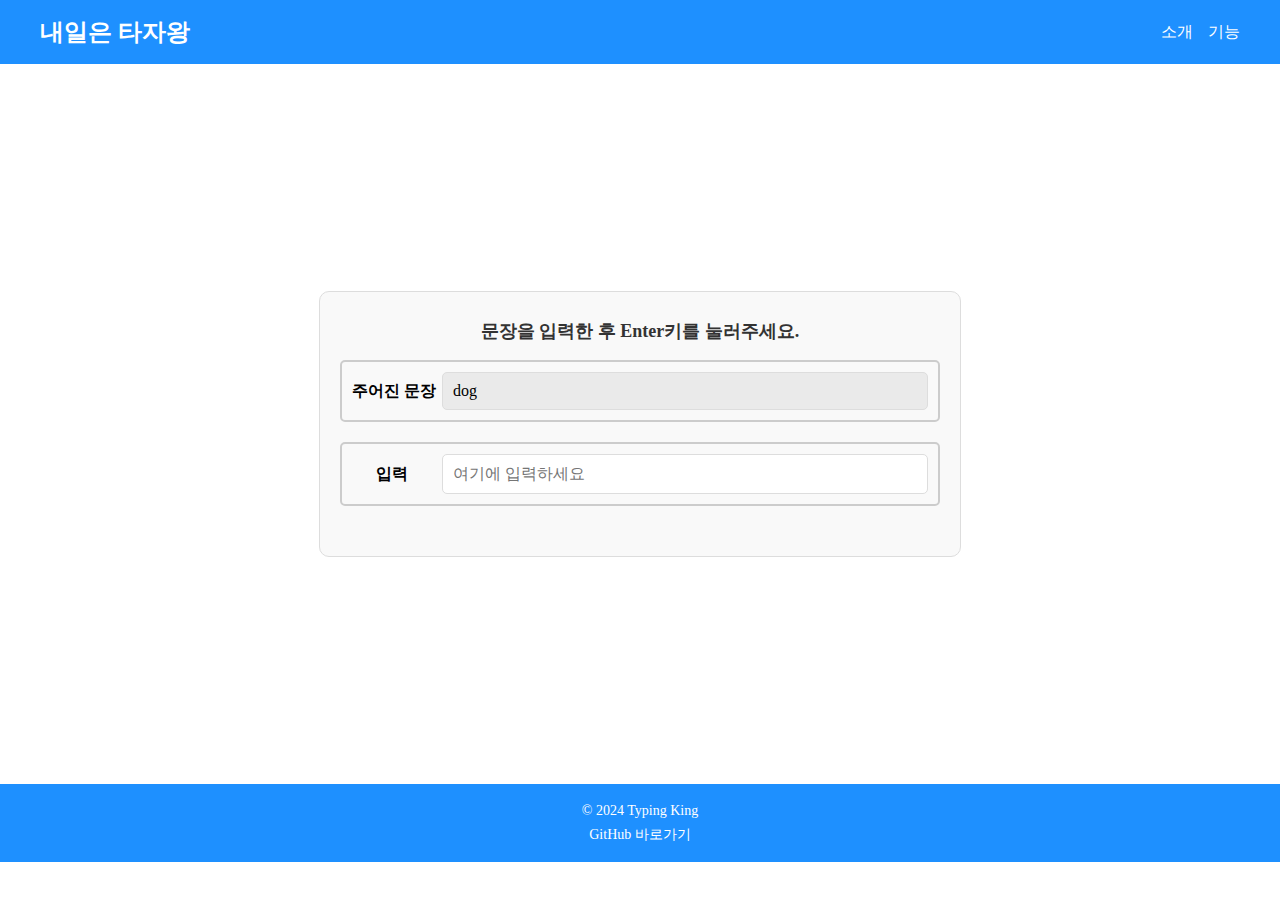
==== typing-battle.html @ fd2f2e30 "feat: 문장 입력하는 페이지 구현" ====
<!DOCTYPE html>
<html lang="ko">
  <head>
    <meta charset="UTF-8" />
    <meta name="viewport" content="width=device-width, initial-scale=1.0" />
    <title>내일은 타자왕</title>
    <link rel="stylesheet" href="css/reset.css" />
    <link rel="stylesheet" href="css/styles.css" />
    <link rel="stylesheet" href="css/typing-battle.css" />
  </head>
  <body>
    <header>
      <div class="header-container">
        <a href="/typing-battle.html"
          ><div class="header-logo">내일은 타자왕</div></a
        >
        <nav class="header-menu">
          <a href="#about">소개</a>
          <a href="#features">기능</a>
        </nav>
      </div>
    </header>

    <main id="main-content">
      <section id="typing-game">
        <h2>문장을 입력한 후 Enter키를 눌러주세요.</h2>
        <div class="sentence">
          <label for="given-sentence">주어진 문장</label>
          <div id="given-sentence">
            The quick brown fox jumps over the lazy dog.
          </div>
        </div>
        <div class="sentence">
          <label for="user-input">입력</label>
          <input
            type="text"
            id="user-input"
            placeholder="여기에 입력하세요"
            autocomplete="off"
          />
        </div>
        <div id="result"></div>
      </section>
    </main>

    <footer>
      <p>© 2024 Typing King</p>
      <div class="footer-service-link">
        <a
          href="https://github.com/Cloud-System-Team4"
          target="_blank"
          class="github-link"
        >
          GitHub 바로가기
        </a>
      </div>
    </footer>

    <script src="js/utils.js"></script>
    <script src="js/typing-battle.js"></script>
  </body>
</html>
---- css/styles.css ----
body {
  display: flex;
  flex-direction: column;
  height: 100vh;
}

.content {
  flex: 1;
}

main {
  display: flex;
  justify-content: center;
  align-items: center;
  height: 80vh;
  text-align: center;
}

.welcome-section {
  display: flex;
  flex-direction: column;
  justify-content: center;
  align-items: center;
  gap: 40px;
}

.welcome-title {
  font-size: 40px;
}

.welcome-title > strong {
  font-weight: bold;
}

#start-game-button {
  width: 300px;
  padding: 10px 20px;
  font-size: 18px;
  color: #000;
  background-color: #fff;
  border: 2px solid #1e90ff;
  border-radius: 5px;
  cursor: pointer;
  transition: background-color 0.3s ease;
}

#start-game-button:hover {
  background-color: #1e90ff;
  color: #fff;
}

/* header */
header {
  background-color: #1e90ff;
  color: white;
  padding: 10px 20px;
  position: sticky;
  top: 0;
  z-index: 1000;
}

.header-container {
  display: flex;
  justify-content: space-between;
  align-items: center;
  max-width: 1200px;
  margin: 0 auto;
  padding: 10px 0;
}

.header-container a {
  text-decoration: none;
  color: #fff;
}

.header-logo {
  font-size: 24px;
  font-weight: bold;
}

.header-menu {
  display: flex;
  gap: 15px;
}

.header-menu a {
  color: white;
  text-decoration: none;
  font-size: 16px;
  font-weight: 500;
}

/* footer */
footer {
  display: flex;
  flex-direction: column;
  gap: 10px;
  background-color: #1e90ff;
  color: #fff;
  text-align: center;
  padding: 20px;
  font-size: 14px;
}

.github-link {
  display: flex;
  align-items: center;
  justify-content: center;
  gap: 8px;
  color: #fff;
  text-decoration: none;

  &:hover {
    text-decoration: underline;
  }
}
---- css/typing-battle.css ----
#typing-game {
  display: flex;
  flex-direction: column;
  gap: 20px;
  width: 600px;
  margin: 0 auto;
  padding: 30px 20px;
  border: 1px solid #ddd;
  border-radius: 10px;
  background-color: #f9f9f9;
}

h2 {
  font-size: 18px;
  font-weight: bold;
  text-align: center;
  color: #333;
}

.sentence {
  display: flex;
  align-items: center;
  gap: 10px;
  border: 2px solid #ccc;
  padding: 10px;
  border-radius: 5px;
  box-sizing: border-box;
}

label {
  font-weight: bold;
  white-space: nowrap;
  width: 80px;
}

#given-sentence {
  flex: 1;
  background-color: #eaeaea;
  padding: 10px;
  border: 1px solid #ddd;
  border-radius: 5px;
  text-align: left;
  user-select: none;
}

#user-input {
  flex: 1;
  padding: 10px;
  font-size: 16px;
  border: 1px solid #ddd;
  border-radius: 5px;
  box-sizing: border-box;
}

#user-input:focus {
  outline: none;
  border-color: #1e90ff;
  box-shadow: 0 0 5px rgba(30, 144, 255, 0.5);
}

#result {
  font-size: 16px;
  font-weight: bold;
  text-align: center;
}
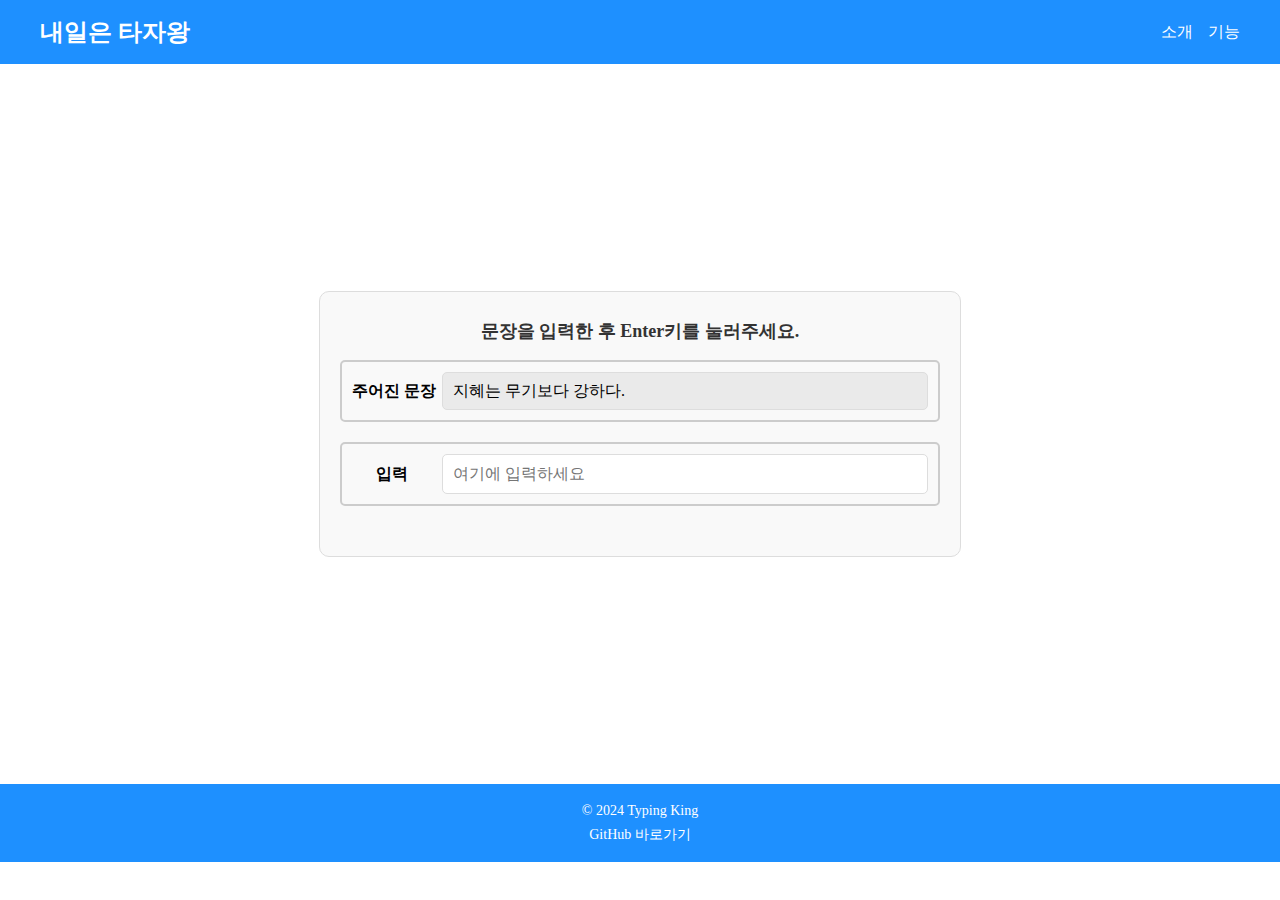
==== commit 1a421d34: "feat: 10개의 랜덤 문장 성공시 완료 메시지 띄우는 기능 구현" ====
--- a/typing-battle.html
+++ b/typing-battle.html
@@ -11,9 +11,7 @@
   <body>
     <header>
       <div class="header-container">
-        <a href="/typing-battle.html"
-          ><div class="header-logo">내일은 타자왕</div></a
-        >
+        <div class="header-logo">내일은 타자왕</div>
         <nav class="header-menu">
           <a href="#about">소개</a>
           <a href="#features">기능</a>
@@ -26,9 +24,7 @@
         <h2>문장을 입력한 후 Enter키를 눌러주세요.</h2>
         <div class="sentence">
           <label for="given-sentence">주어진 문장</label>
-          <div id="given-sentence">
-            The quick brown fox jumps over the lazy dog.
-          </div>
+          <div id="given-sentence"></div>
         </div>
         <div class="sentence">
           <label for="user-input">입력</label>
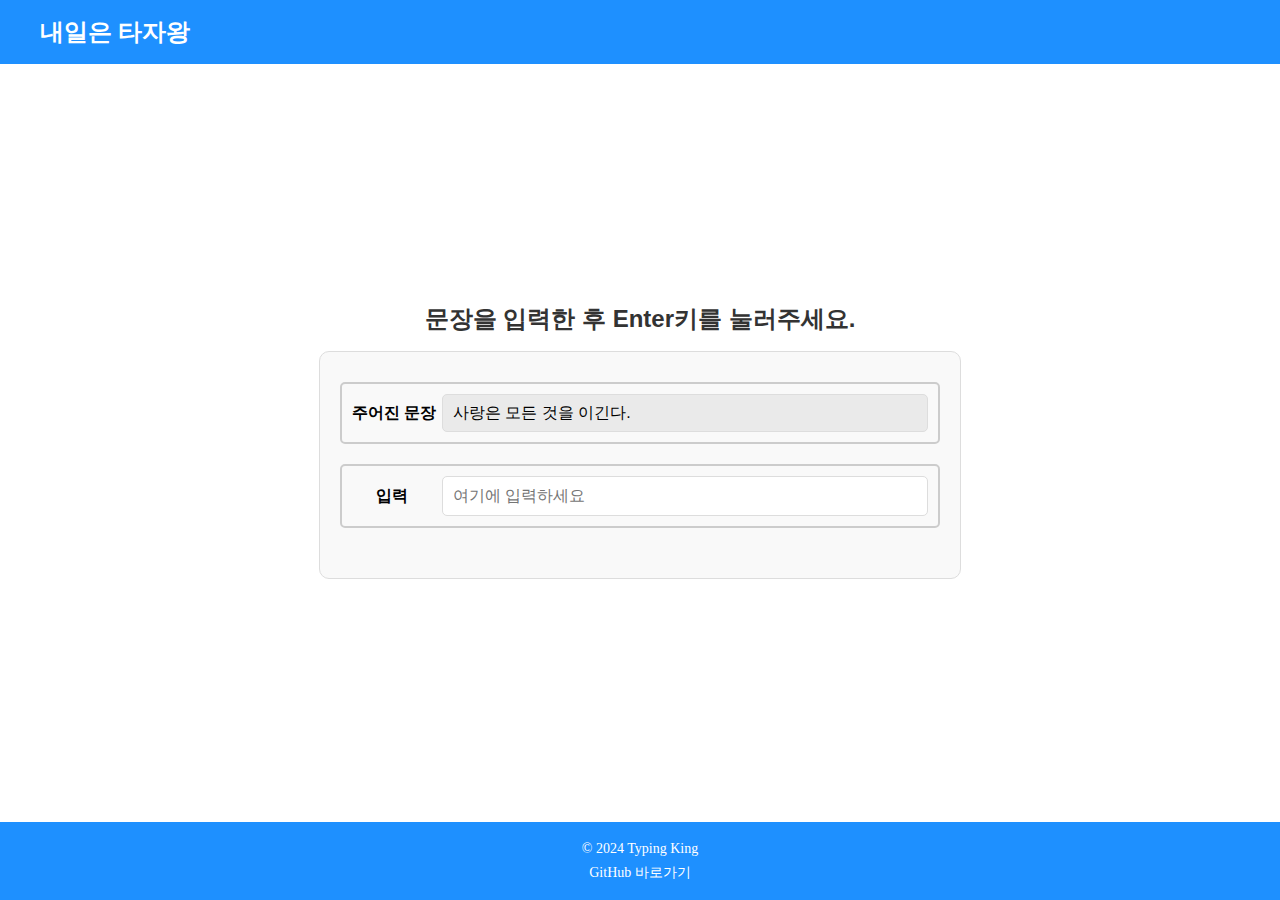
==== commit eb93ee80: "feat: 대결 완료 후 결과 페이지로 이동하는 기능 구현 및 nav 메뉴 임시 주석" ====
--- a/typing-battle.html
+++ b/typing-battle.html
@@ -12,16 +12,16 @@
     <header>
       <div class="header-container">
         <div class="header-logo">내일은 타자왕</div>
-        <nav class="header-menu">
+        <!-- <nav class="header-menu">
           <a href="#about">소개</a>
           <a href="#features">기능</a>
-        </nav>
+        </nav> -->
       </div>
     </header>
 
     <main id="main-content">
+      <h2>문장을 입력한 후 Enter키를 눌러주세요.</h2>
       <section id="typing-game">
-        <h2>문장을 입력한 후 Enter키를 눌러주세요.</h2>
         <div class="sentence">
           <label for="given-sentence">주어진 문장</label>
           <div id="given-sentence"></div>
--- a/css/typing-battle.css
+++ b/css/typing-battle.css
@@ -1,3 +1,13 @@
+#main-content {
+  display: flex;
+  flex-direction: column;
+  align-items: center;
+  justify-content: center;
+  gap: 20px;
+  padding: 20px;
+  font-family: Arial, sans-serif;
+}
+
 #typing-game {
   display: flex;
   flex-direction: column;
@@ -11,7 +21,7 @@
 }
 
 h2 {
-  font-size: 18px;
+  font-size: 24px;
   font-weight: bold;
   text-align: center;
   color: #333;
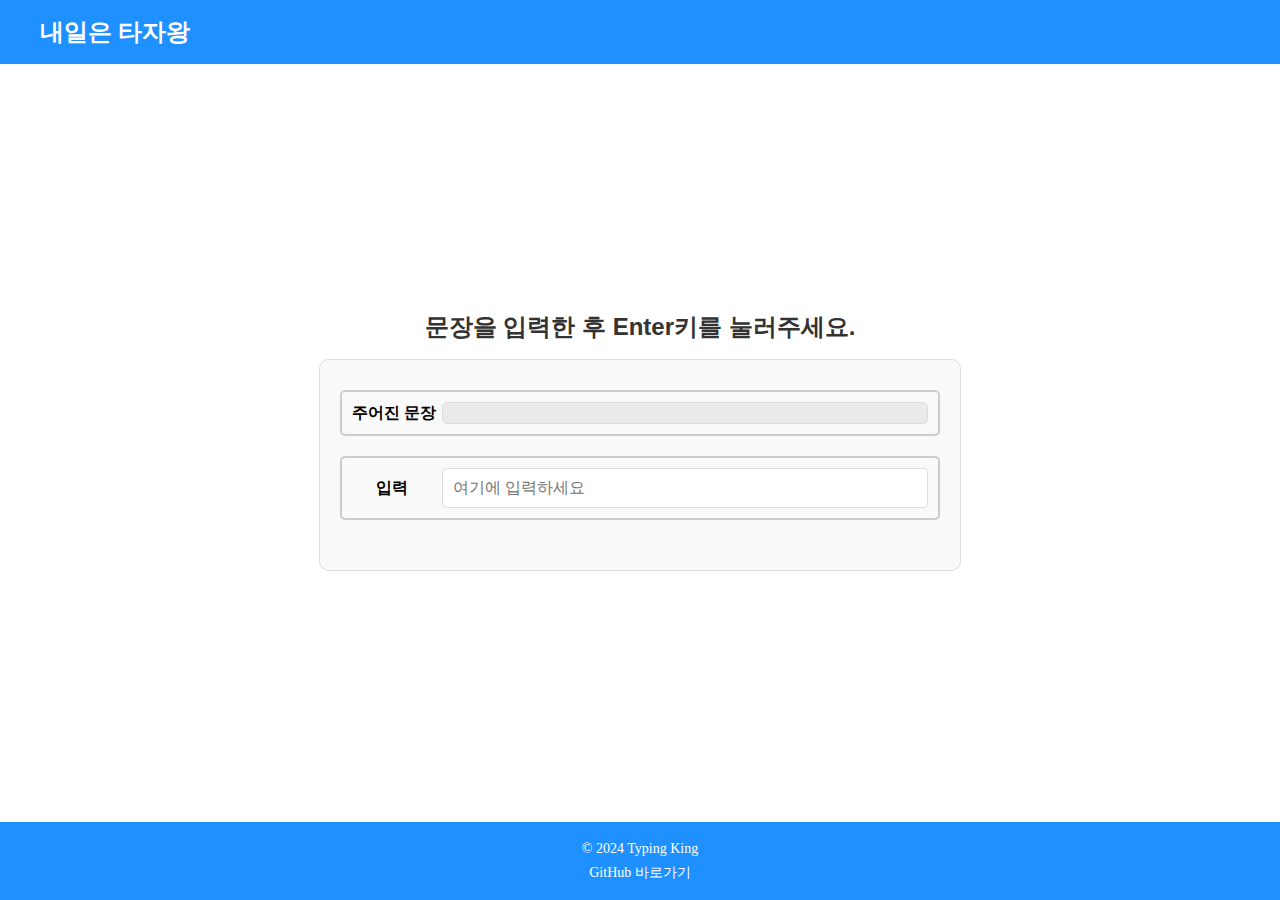
==== commit d0db56ab: "remove: 사용하지 않는 utils.js 파일 삭제" ====
--- a/typing-battle.html
+++ b/typing-battle.html
@@ -52,7 +52,6 @@
       </div>
     </footer>
 
-    <script src="js/utils.js"></script>
     <script src="js/typing-battle.js"></script>
   </body>
 </html>
--- a/css/styles.css
+++ b/css/styles.css
@@ -30,6 +30,12 @@
 
 .welcome-title > strong {
   font-weight: bold;
+}
+
+.welcome-description {
+  line-height: 1.2;
+  font-size: 18px;
+  color: #636363;
 }
 
 #start-game-button {
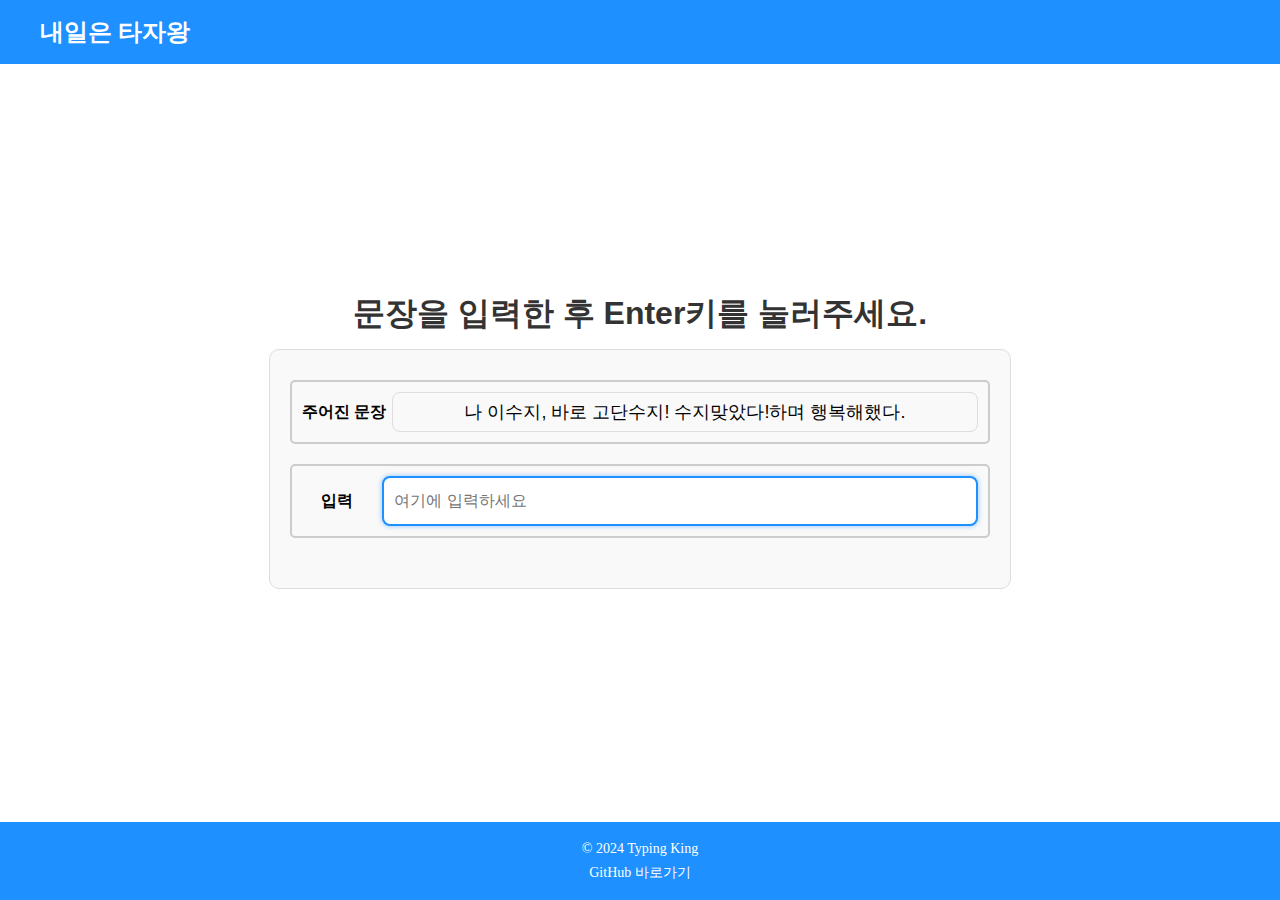
==== commit 3ffd5076: "feat: 로컬에서만 작동하는 코드 구현" ====
--- a/typing-battle.html
+++ b/typing-battle.html
@@ -12,10 +12,6 @@
     <header>
       <div class="header-container">
         <div class="header-logo">내일은 타자왕</div>
-        <!-- <nav class="header-menu">
-          <a href="#about">소개</a>
-          <a href="#features">기능</a>
-        </nav> -->
       </div>
     </header>
 
--- a/css/styles.css
+++ b/css/styles.css
@@ -12,7 +12,7 @@
   display: flex;
   justify-content: center;
   align-items: center;
-  height: 80vh;
+  height: 100vh;
   text-align: center;
 }
 
--- a/css/typing-battle.css
+++ b/css/typing-battle.css
@@ -12,7 +12,7 @@
   display: flex;
   flex-direction: column;
   gap: 20px;
-  width: 600px;
+  width: 700px;
   margin: 0 auto;
   padding: 30px 20px;
   border: 1px solid #ddd;
@@ -21,7 +21,7 @@
 }
 
 h2 {
-  font-size: 24px;
+  font-size: 32px;
   font-weight: bold;
   text-align: center;
   color: #333;
@@ -42,23 +42,31 @@
   white-space: nowrap;
   width: 80px;
 }
-
-#given-sentence {
-  flex: 1;
-  background-color: #eaeaea;
+/* 입력창 스타일링 */
+#user-input {
+  width: 100%; /* 너비를 부모 요소에 맞춤 */
+  max-width: 600px; /* 최대 너비 지정 */
+  min-height: 50px; /* 최소 높이 */
+  resize: none; /* 사용자가 크기를 조절하지 못하도록 설정 */
+  font-size: 16px;
   padding: 10px;
-  border: 1px solid #ddd;
-  border-radius: 5px;
-  text-align: left;
-  user-select: none;
+  border: 2px solid #ccc;
+  border-radius: 8px;
+  line-height: 1.5;
+  box-sizing: border-box;
 }
 
-#user-input {
-  flex: 1;
+/* 주어진 문장 스타일링 */
+#given-sentence {
+  width: 100%;
+  max-width: 900px; /* 문장 길이 너비 제한 */
+  word-wrap: break-word; /* 긴 문장은 줄바꿈 */
   padding: 10px;
-  font-size: 16px;
+  font-size: 18px;
+  /* margin-bottom: 15px; */
+  background-color: #f9f9f9;
   border: 1px solid #ddd;
-  border-radius: 5px;
+  border-radius: 8px;
   box-sizing: border-box;
 }
 
